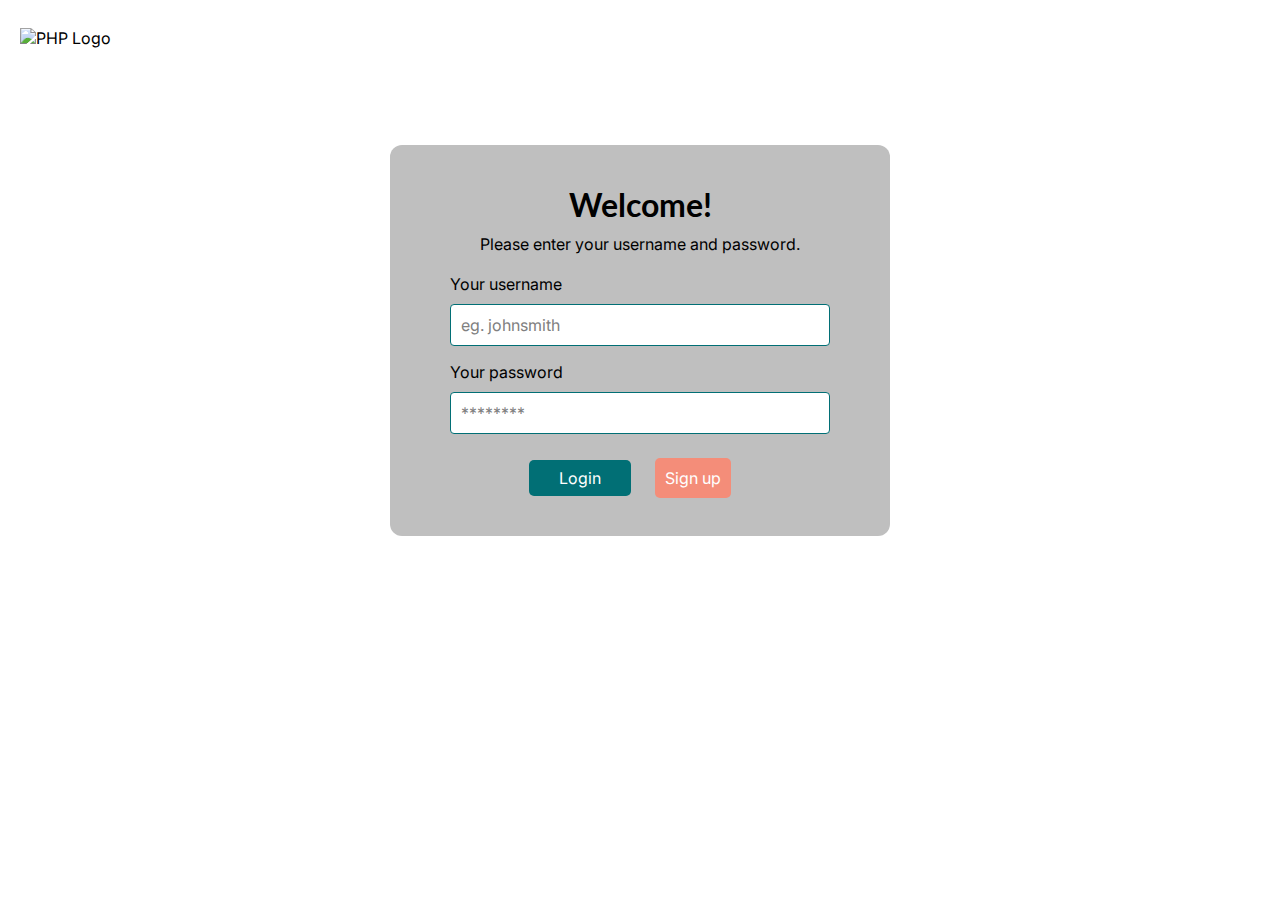
==== login.html @ 60855f42 "Update index.css, style.css, and 7 more files" ====
<!DOCTYPE html>
<html lang="en">
<head>
    <meta charset="UTF-8">
    <meta http-equiv="X-UA-Compatible" content="IE=edge">
    <meta name="viewport" content="width=device-width, initial-scale=1.0">
    <title>Home Page</title>
    <link rel="stylesheet" href="css/reset.css">
    <link rel="stylesheet" href="css/style.css">
    <link rel="stylesheet" href="css/login.css">
    <script src="https://code.jquery.com/jquery-latest.min.js"></script>
    <script src="js/javascript.js"></script>
</head>
<body>
    <!--Header (Login page)-->
    <header class="login-header">
        <div class="header-left">
            <a href="index.html"><img class="header-logo" src="images/current logo.png" alt="PHP Logo"></a>
        </div>
    </header>
    <!--Body content-->
    <main>
        <div class="login-container">
            <div class="login">
                <div class="welcome-text">
                    <h2>Welcome!</h2>
                    <p>Please enter your username and password.</p>
                </div>
                <form id="form_login" action="index.html" method="POST">
                    <div id="form_login_feedback">
                        <label class="text-label" for="username">Your username</label><br>
                        <input class="text-input" id="username" name="username" type="text" placeholder="eg. johnsmith">
                        <label class="text-label" for="password">Your password</label><br>
                        <input class="text-input" id="password" name="password" type="password" placeholder="********">
                        <div class="button-holder">
                            <input id="button-teal" type="submit" value="Login">
                            <input id="button-coral" type="submit" value="Sign up">
                        </div>
                    </div>
                </form>
            </div>  
        </div>
    </main>

        <!--Footer (no footer)-->
    </body>
    </html>
---- css/style.css ----
/* GLOBAL STYLESHEET */

/* Fonts */
@import url("https://fonts.googleapis.com/css2?family=Inter:wght@200;300;400;500;600;700&display=swap");
@import url("https://fonts.googleapis.com/css2?family=Lato:ital,wght@0,400,700;1,700&display=swap");

/*
font-family: 'Lato', sans-serif;
font-weight: 700;   
*/

/* Global Colors */
:root {
    --teal-main: #016f75; /* var(--teal-main); */
    --teal-light: #02a8b1; /* var(--teal-light); */
    --coral-main: #f48d79; /* var(--coral-main); */
    --coral-light: #f7afa1; /* var(--coral-light); */
    --black: #000000; /* var(--black); */
    --gray: #808080; /* var(--gray); */
    --light-gray: #bfbfbf; /* var(--light-gray); */
    --white: #ffffff; /* var(--white); */
    --red: #ff0228; /* var(--red); */
}

/* Buttons */
.button-container {
    display: flex;
    text-align: center;
    justify-content: space-evenly;
}
#button-teal {
    background-color: var(--teal-main);
    color: var(--white);
    padding: 10px;
    border-radius: 5px;
    margin: 10px 0px;
    padding: 8px 30px;
}
#button-teal:hover {
    background-color: var(--teal-light);
}
#button-coral:hover {
    background-color: var(--coral-light);
}
#button-coral {
    background-color: var(--coral-main);
    color: var(--white);
    padding: 10px;
    border-radius: 5px;
    margin: 8px 20px;
}
#button-gray:hover {
    background-color: #d8d8d8;
}
#button-gray {
    background-color: var(--light-gray);
    color: var(--black);
    padding: 10px;
    border-radius: 5px;
    margin: 8px 20px;
}

/* Tags */
.tag-container {
    display: flex;
    flex-wrap: wrap;
    gap: 5px;
}
.teal-tag {
    background-color: var(--teal-main);
    color: var(--white);
    padding: 4px 8px;
    border-radius: 12px;
    font-size: 14px;
}
.coral-tag {
    background-color: var(--coral-main);
    color: var(--white);
    padding: 4px 8px;
    border-radius: 12px;
    font-size: 14px;
}
.gray-tag {
    background-color: var(--light-gray);
    color: var(--black);
    padding: 4px 8px;
    border-radius: 12px;
    font-size: 14px;
}

/* Body styles */
body {
    font-family: "Inter", sans-serif;
}
main {
    margin: 0px 100px;
}
@media (max-width: 700px) {
    main {
        margin: 0px 10px;
    }
}

/* Form styling */
input[type="text"],
input[type="password"],
textarea {
    width: 100%;
    font-size: 16px;
    padding: 10px;
    margin: 10px 0px 16px 0px;
    border-radius: 4px;
    border: 1px solid var(--teal-main);
    color: var(--black);
    background-color: var(--white);
}
input[type="text"]::placeholder,
input[type="password"]::placeholder,
textarea::placeholder {
    color: var(--gray);
}

select {
    width: 100%;
    font-size: 16px;
    padding: 10px;
    margin: 10px 0px;
    border-radius: 4px;
    border: 1px solid var(--black);
    color: var(--black);
    background-color: var(--white);
}

/* Navbar */
header {
    height: 75px;
    display: flex;
    flex-wrap: nowrap;
    align-items: center;
    padding: 20px;
    justify-content: space-between;
    border-bottom: 1.5px solid var(--black);
}
.header-left {
    display: flex;
    align-items: center;
    flex-wrap: nowrap;
}
.header-right {
    display: flex;
    align-items: center;
    flex-wrap: nowrap;
}
.header-logo {
    height: 40px;
}
nav {
    margin: 0px 40px;
}
nav a {
    padding: 0px 10px;
    color: var(--gray);
}
nav a:hover {
    text-decoration: underline;
    color: var(--black);
}
.bell {
    height: 24px;
    padding: 0px 20px;
}
.avatar {
    height: 40px;
}

/* Hero image */
#page-intro {
    position: relative;
    color: var(--white);
    text-align: center;
}
#page-hero-image {
    height: 275px;
    width: 100%;
    object-fit: cover;
}
#page-hero-text-container {
    width: 100%;
    position: absolute;
    top: 50%;
    left: 50%;
    transform: translate(-50%, -50%);
}
#page-hero-text {
    font-family: "Lato", sans-serif;
    font-weight: 700;
    font-size: 48px;
    padding: 10px;
}
#page-hero-subtext {
    font-size: 20px;
    padding: 10px;
}
form .page-nosubmit {
    border: none;
    padding: 0;
    z-index: 500;
}
input .page-nosubmit {
    text-align: left;
    margin: 12px;
    font-size: 16px;
    border-radius: 6px;
    color: var(--black);
    width: 400px;
    box-shadow: 0px 4px 4px rgba(0, 0, 0, 0.25);

    padding: 9px 4px 9px 40px;
    background: transparent
        url("data:image/svg+xml,%3Csvg xmlns='http://www.w3.org/2000/svg' width='16' height='16' class='bi bi-search' viewBox='0 0 16 16'%3E%3Cpath d='M11.742 10.344a6.5 6.5 0 1 0-1.397 1.398h-.001c.03.04.062.078.098.115l3.85 3.85a1 1 0 0 0 1.415-1.414l-3.85-3.85a1.007 1.007 0 0 0-.115-.1zM12 6.5a5.5 5.5 0 1 1-11 0 5.5 5.5 0 0 1 11 0z'%3E%3C/path%3E%3C/svg%3E")
        no-repeat 13px center;
    background-color: var(--white);
}
@media (max-width: 700px) {
    input .page-nosubmit {
        width: 400px;
    }
}
input .page-nosubmit::placeholder {
    text-align: left;
    color: var(--gray);
}

/* Text headers */
.header {
    grid-area: question-text;
    font-size: 36px;
    font-family: "Lato", sans-serif;
    font-weight: 700;
}
.line {
    border-bottom: 4px solid var(--coral-main);
    border-radius: 1.5px;
    margin-top: 12px;
    width: 100px;
}
.header-text {
    grid-area: answer-text;
    line-height: 24px;
}
.header-text p {
    padding: 10px 0px;
}

/* Blue module */
.blue-module {
    margin: 60px 0px 0px 0px;
    background-color: var(--teal-main);
    width: 100%;
    padding: 50px 0px;
}
.blue-module .header,
.blue-module p {
    color: var(--white);
    padding: 0px 100px;
}
.blue-module p {
    padding: 16px 100px 32px;
}

/* Footer */
.footer-links {
    padding: 30px 100px;
    display: flex;
    justify-content: space-between;
    align-items: first baseline;
    background: var(--coral-main);
    color: var(--black);
    width: 100%;
}
span {
    font-weight: 500;
}
.column {
    display: flex;
    flex-direction: column;
}
.column p {
    line-height: 24px;
    font-weight: 300;
}
.social-media {
    height: 65px;
    display: flex;
    justify-content: center;
    align-items: center;
}
.social-media img {
    height: 35px;
}
---- css/login.css ----
/* LOGIN PAGE specific stuff */

.login-header {
    border: transparent;
}
.login-container {
    margin-top: 70px;
    display: flex;
    align-items: center;
    justify-content: center;
}
.login {
    border-radius: 12px;
    width: 500px;
    background-color: var(--light-gray);
    display: flex;
    flex-direction: column;
    padding: 30px 60px;
}
.welcome-text {
    text-align: center;
    padding-bottom: 20px;
}
.welcome-text h2 {
    font-family: "Lato", sans-serif;
    font-size: 32px;
    font-weight: 700;
    padding: 10px;
}
.button-holder {
    text-align: center;
}
input[type="submit"] {
    color: var(--white);
    background-color: var(--teal-main);
    border-radius: 6px;
    text-align: center;
    margin: 20px 20px 20px 10px;
    padding: 10px;
}
input[type="submit"]:hover {
    background-color: var(--teal-light);
}
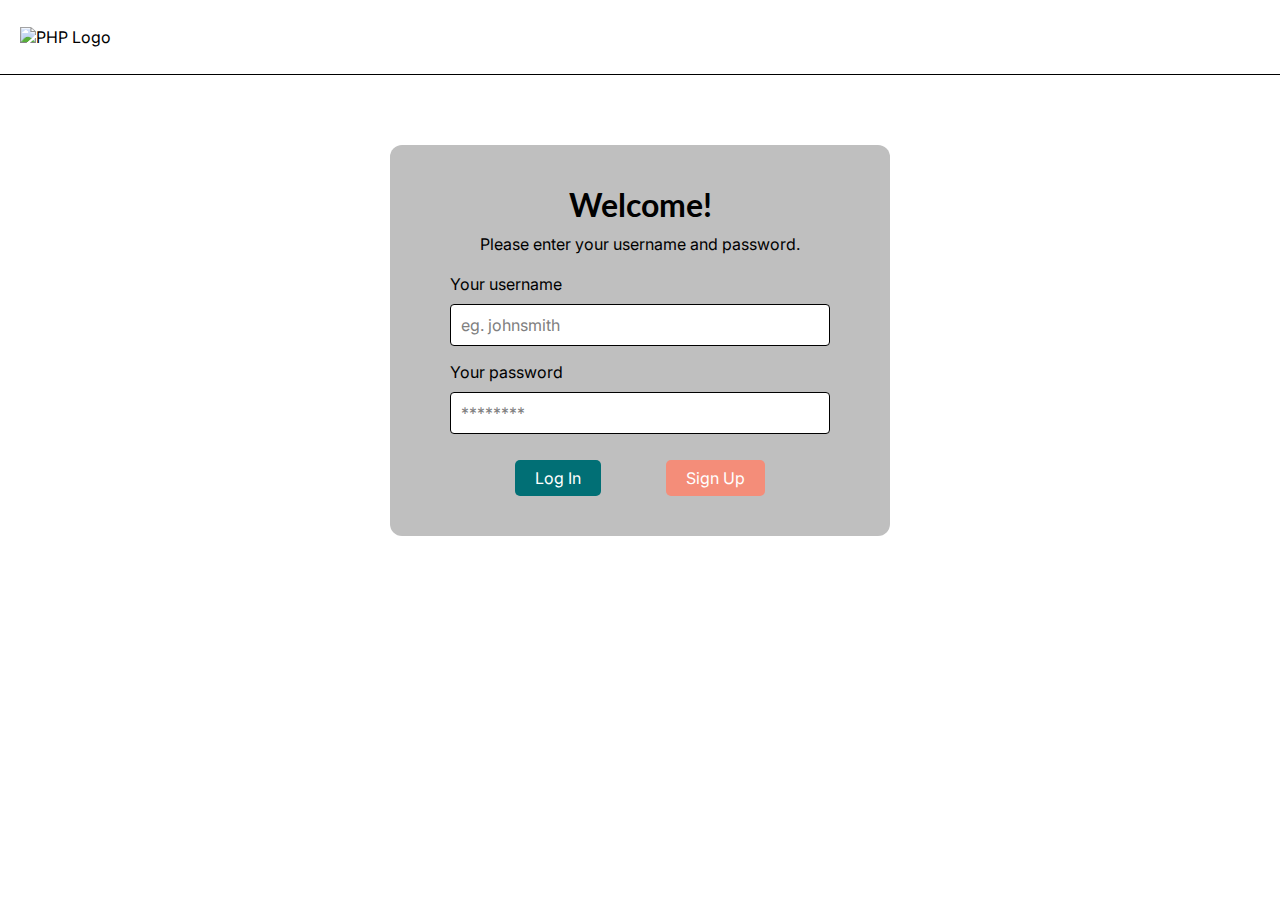
==== commit 67168753: "Large refactor" ====
--- a/login.html
+++ b/login.html
@@ -13,35 +13,32 @@
 </head>
 <body>
     <!--Header (Login page)-->
-    <header class="login-header">
-        <div class="header-left">
-            <a href="index.html"><img class="header-logo" src="images/current logo.png" alt="PHP Logo"></a>
+    <header>
+        <div class="left_header">
+            <a href="index.html"><img class="logo_header" src="images/current logo.png" alt="PHP Logo"></a>
         </div>
     </header>
     <!--Body content-->
     <main>
-        <div class="login-container">
-            <div class="login">
-                <div class="welcome-text">
-                    <h2>Welcome!</h2>
+        <div id="login_container">
+            <div id="login">
+                <div id="login_header">
+                    <h1>Welcome!</h1>
                     <p>Please enter your username and password.</p>
                 </div>
-                <form id="form_login" action="index.html" method="POST">
-                    <div id="form_login_feedback">
-                        <label class="text-label" for="username">Your username</label><br>
-                        <input class="text-input" id="username" name="username" type="text" placeholder="eg. johnsmith">
-                        <label class="text-label" for="password">Your password</label><br>
-                        <input class="text-input" id="password" name="password" type="password" placeholder="********">
-                        <div class="button-holder">
-                            <input id="button-teal" type="submit" value="Login">
-                            <input id="button-coral" type="submit" value="Sign up">
-                        </div>
+                <form>
+                    <label class="text-label" for="username">Your username</label><br>
+                    <input class="text-input" id="username" name="username" type="text" placeholder="eg. johnsmith">
+                    <label class="text-label" for="password">Your password</label><br>
+                    <input class="text-input" id="password" name="password" type="password" placeholder="********">
+                    <div class="button_container">
+                        <a href="index.html"><input class="teal_button" type="submit" value="Log In"></a>
+                        <a href="index.html"><input class="coral_button" type="submit" value="Sign Up"></a>
                     </div>
                 </form>
             </div>  
         </div>
     </main>
-
-        <!--Footer (no footer)-->
+    <!--Footer (no footer)-->
     </body>
     </html>--- a/css/style.css
+++ b/css/style.css
@@ -23,69 +23,74 @@
 }
 
 /* Buttons */
-.button-container {
+.button_container {
     display: flex;
     text-align: center;
     justify-content: space-evenly;
 }
-#button-teal {
+.teal_button {
     background-color: var(--teal-main);
     color: var(--white);
-    padding: 10px;
     border-radius: 5px;
     margin: 10px 0px;
-    padding: 8px 30px;
-}
-#button-teal:hover {
+    padding: 8px 20px;
+}
+.teal_button:hover {
     background-color: var(--teal-light);
 }
-#button-coral:hover {
+.coral_button {
+    background-color: var(--coral-main);
+    color: var(--white);
+    border-radius: 5px;
+    margin: 10px 0px;
+    padding: 8px 20px;
+}
+.coral_button:hover {
     background-color: var(--coral-light);
 }
-#button-coral {
-    background-color: var(--coral-main);
-    color: var(--white);
-    padding: 10px;
+.gray_button {
+    background-color: var(--light-gray);
+    color: var(--black);
     border-radius: 5px;
-    margin: 8px 20px;
-}
-#button-gray:hover {
-    background-color: #d8d8d8;
-}
-#button-gray {
-    background-color: var(--light-gray);
-    color: var(--black);
-    padding: 10px;
-    border-radius: 5px;
-    margin: 8px 20px;
+    margin: 10px 0px;
+    padding: 8px 20px;
+}
+.gray_button:hover {
+    background-color: var(--gray);
 }
 
 /* Tags */
-.tag-container {
+.tag_container {
     display: flex;
     flex-wrap: wrap;
     gap: 5px;
 }
-.teal-tag {
+.teal_tag {
     background-color: var(--teal-main);
     color: var(--white);
     padding: 4px 8px;
     border-radius: 12px;
     font-size: 14px;
 }
-.coral-tag {
+.coral_tag {
     background-color: var(--coral-main);
     color: var(--white);
     padding: 4px 8px;
     border-radius: 12px;
     font-size: 14px;
 }
-.gray-tag {
+.gray_tag {
     background-color: var(--light-gray);
     color: var(--black);
     padding: 4px 8px;
     border-radius: 12px;
     font-size: 14px;
+}
+
+/* Badge */
+.teal_badge {
+    height: 57px;
+    margin: 20px 0px;
 }
 
 /* Body styles */
@@ -110,7 +115,7 @@
     padding: 10px;
     margin: 10px 0px 16px 0px;
     border-radius: 4px;
-    border: 1px solid var(--teal-main);
+    border: 1px solid var(--black);
     color: var(--black);
     background-color: var(--white);
 }
@@ -119,19 +124,18 @@
 textarea::placeholder {
     color: var(--gray);
 }
-
 select {
     width: 100%;
     font-size: 16px;
     padding: 10px;
-    margin: 10px 0px;
+    margin: 10px 0px 16px 0px;
     border-radius: 4px;
     border: 1px solid var(--black);
     color: var(--black);
     background-color: var(--white);
 }
 
-/* Navbar */
+/* Header */
 header {
     height: 75px;
     display: flex;
@@ -141,17 +145,17 @@
     justify-content: space-between;
     border-bottom: 1.5px solid var(--black);
 }
-.header-left {
+.left_header {
     display: flex;
     align-items: center;
     flex-wrap: nowrap;
 }
-.header-right {
+.right_header {
     display: flex;
     align-items: center;
     flex-wrap: nowrap;
 }
-.header-logo {
+.logo_header {
     height: 40px;
 }
 nav {
@@ -165,7 +169,7 @@
     text-decoration: underline;
     color: var(--black);
 }
-.bell {
+.black_bell {
     height: 24px;
     padding: 0px 20px;
 }
@@ -174,102 +178,146 @@
 }
 
 /* Hero image */
-#page-intro {
+.hero {
     position: relative;
     color: var(--white);
     text-align: center;
 }
-#page-hero-image {
+.hero img {
     height: 275px;
     width: 100%;
     object-fit: cover;
 }
-#page-hero-text-container {
+.hero_text_container {
     width: 100%;
     position: absolute;
     top: 50%;
     left: 50%;
     transform: translate(-50%, -50%);
 }
-#page-hero-text {
+.hero_title {
     font-family: "Lato", sans-serif;
     font-weight: 700;
     font-size: 48px;
     padding: 10px;
 }
-#page-hero-subtext {
+.hero_subtitle {
     font-size: 20px;
     padding: 10px;
-}
-form .page-nosubmit {
-    border: none;
-    padding: 0;
-    z-index: 500;
-}
-input .page-nosubmit {
-    text-align: left;
-    margin: 12px;
-    font-size: 16px;
-    border-radius: 6px;
-    color: var(--black);
-    width: 400px;
-    box-shadow: 0px 4px 4px rgba(0, 0, 0, 0.25);
-
-    padding: 9px 4px 9px 40px;
-    background: transparent
-        url("data:image/svg+xml,%3Csvg xmlns='http://www.w3.org/2000/svg' width='16' height='16' class='bi bi-search' viewBox='0 0 16 16'%3E%3Cpath d='M11.742 10.344a6.5 6.5 0 1 0-1.397 1.398h-.001c.03.04.062.078.098.115l3.85 3.85a1 1 0 0 0 1.415-1.414l-3.85-3.85a1.007 1.007 0 0 0-.115-.1zM12 6.5a5.5 5.5 0 1 1-11 0 5.5 5.5 0 0 1 11 0z'%3E%3C/path%3E%3C/svg%3E")
-        no-repeat 13px center;
-    background-color: var(--white);
-}
-@media (max-width: 700px) {
-    input .page-nosubmit {
-        width: 400px;
-    }
-}
-input .page-nosubmit::placeholder {
-    text-align: left;
-    color: var(--gray);
+        align-self: center;
 }
 
 /* Text headers */
-.header {
+.title_header {
     grid-area: question-text;
     font-size: 36px;
     font-family: "Lato", sans-serif;
     font-weight: 700;
 }
-.line {
+.title_line {
     border-bottom: 4px solid var(--coral-main);
     border-radius: 1.5px;
     margin-top: 12px;
     width: 100px;
 }
-.header-text {
+.text_header {
     grid-area: answer-text;
     line-height: 24px;
 }
-.header-text p {
+.text_header p {
     padding: 10px 0px;
 }
 
+/* cards */
+.card_container {
+    display: flex;
+    justify-content: space-between;
+}
+.card {
+    border: 2px solid var(--teal-main);
+    width: 30%;
+    text-align: center;
+    margin-top: 20px;
+    padding: 24px;
+    border-radius: 12px;
+}
+.card h2 {
+    font-size: 30px;
+    font-family: 'Lato', sans-serif;
+    font-weight: 400; 
+}
+.card p {
+    margin: 20px 0px;
+}
+
 /* Blue module */
-.blue-module {
+.blue_module {
     margin: 60px 0px 0px 0px;
     background-color: var(--teal-main);
     width: 100%;
     padding: 50px 0px;
 }
-.blue-module .header,
-.blue-module p {
+.blue_module .title_header,
+.blue_module p {
     color: var(--white);
     padding: 0px 100px;
 }
-.blue-module p {
+.blue_module p {
     padding: 16px 100px 32px;
 }
 
+/* accordion */ 
+.accordion {
+    display: flex;
+    flex-wrap: wrap;
+    justify-content: space-around;
+}
+.accordion_section {
+    margin: 30px 20px 40px 20px;
+    min-width: 450px;
+}
+.accordion_subheader {
+    font-size: 24px;
+    font-family: "Lato", sans-serif;
+    font-weight: 700;
+    padding: 0px 0px 10px 0px;
+    border-bottom: 2px solid var(--teal-main);
+}
+.accordion_content p {
+    font-size: 16px;
+    padding: 20px;
+}
+summary {
+    list-style-type: none;
+    font-size: 18px;
+    font-weight: 300;
+    color: var(--black);
+    padding: 10px;
+    outline: none;
+    text-align: left;
+    cursor: pointer;
+    position: relative;
+    border-bottom: 1px solid var(--teal-main);
+}
+details[open] summary ~ * {
+    background-color: var(--light-gray);
+}
+details > summary::after {
+    position: absolute;
+    content: "<";
+    right: 20px;
+}
+details[open] > summary::after {
+    position: absolute;
+    content: "∨";
+    right: 20px;
+}
+details > summary::-webkit-details-marker {
+    display: none;
+}
+
 /* Footer */
-.footer-links {
+.footer_container {
     padding: 30px 100px;
     display: flex;
     justify-content: space-between;
@@ -281,20 +329,20 @@
 span {
     font-weight: 500;
 }
-.column {
+.footer_column {
     display: flex;
     flex-direction: column;
 }
-.column p {
+.footer_column p {
     line-height: 24px;
     font-weight: 300;
 }
-.social-media {
+.footer_social {
     height: 65px;
     display: flex;
     justify-content: center;
     align-items: center;
 }
-.social-media img {
+.footer_social img {
     height: 35px;
 }
--- a/css/login.css
+++ b/css/login.css
@@ -1,15 +1,12 @@
-/* LOGIN PAGE specific stuff */
+/* styles for login page */
 
-.login-header {
-    border: transparent;
-}
-.login-container {
+#login_container {
     margin-top: 70px;
     display: flex;
     align-items: center;
     justify-content: center;
 }
-.login {
+#login {
     border-radius: 12px;
     width: 500px;
     background-color: var(--light-gray);
@@ -17,27 +14,13 @@
     flex-direction: column;
     padding: 30px 60px;
 }
-.welcome-text {
+#login_header {
     text-align: center;
     padding-bottom: 20px;
 }
-.welcome-text h2 {
+#login_header h1 {
     font-family: "Lato", sans-serif;
     font-size: 32px;
     font-weight: 700;
     padding: 10px;
 }
-.button-holder {
-    text-align: center;
-}
-input[type="submit"] {
-    color: var(--white);
-    background-color: var(--teal-main);
-    border-radius: 6px;
-    text-align: center;
-    margin: 20px 20px 20px 10px;
-    padding: 10px;
-}
-input[type="submit"]:hover {
-    background-color: var(--teal-light);
-}
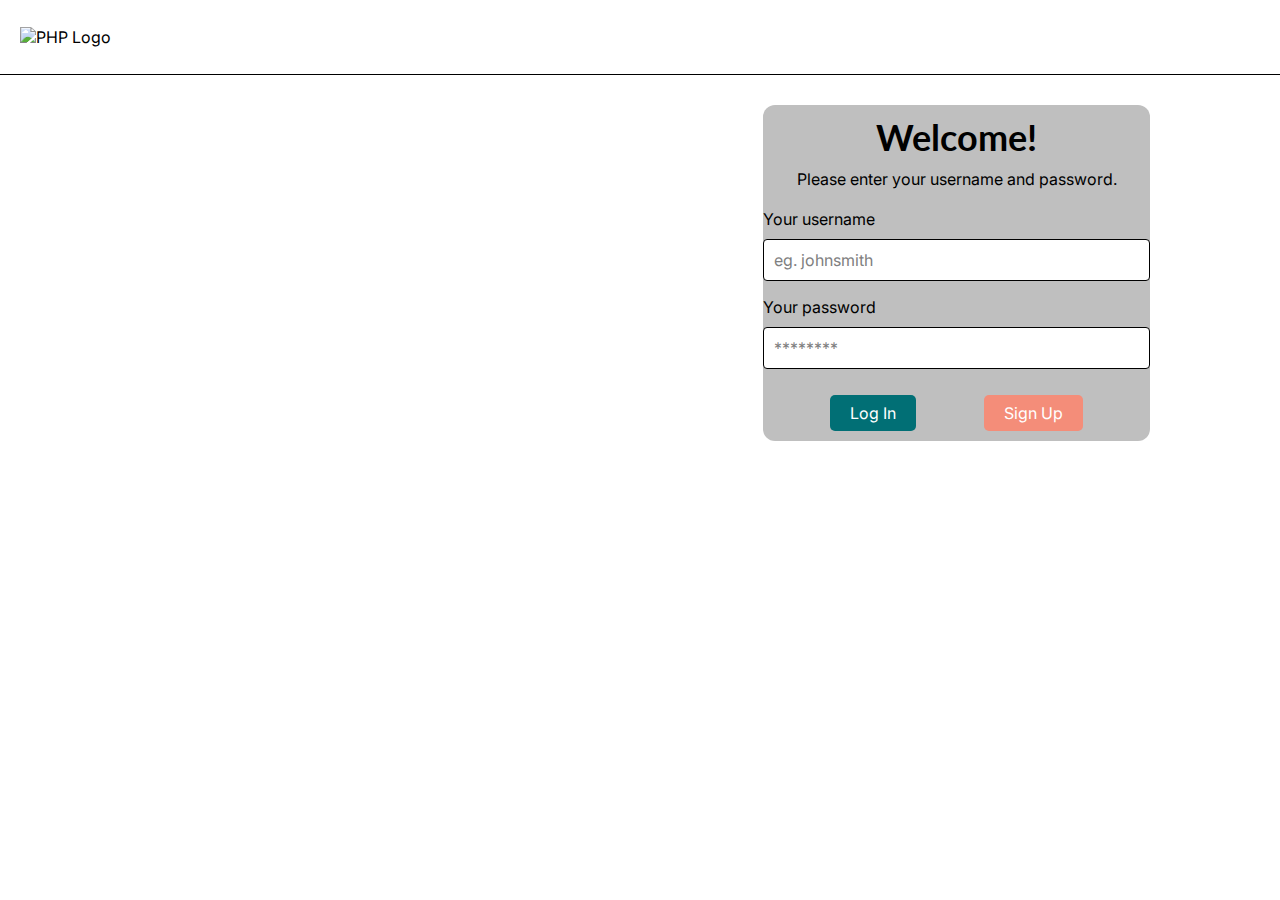
==== commit ba7de944: "changed login to modal,  moved around some styling" ====
--- a/login.html
+++ b/login.html
@@ -15,7 +15,7 @@
     <!--Header (Login page)-->
     <header>
         <div class="left_header">
-            <a href="index.html"><img class="logo_header" src="images/current logo.png" alt="PHP Logo"></a>
+            <a href="index.html"><img class="logo_header" src="images/phpLogo.png" alt="PHP Logo"></a>
         </div>
     </header>
     <!--Body content-->
@@ -40,5 +40,7 @@
         </div>
     </main>
     <!--Footer (no footer)-->
+    <!--JS for modal-->
+    <script src="js/modal.js"></script>
     </body>
-    </html>+</html>--- a/css/style.css
+++ b/css/style.css
@@ -175,6 +175,8 @@
 }
 .avatar {
     height: 40px;
+    border-radius: 50%;
+    cursor: pointer;
 }
 
 /* Hero image */
@@ -202,9 +204,11 @@
     padding: 10px;
 }
 .hero_subtitle {
+    font-family: "Lato", sans-serif;
+    font-weight: 400;
     font-size: 20px;
     padding: 10px;
-        align-self: center;
+    align-self: center;
 }
 
 /* Text headers */
@@ -279,7 +283,7 @@
 .accordion_subheader {
     font-size: 24px;
     font-family: "Lato", sans-serif;
-    font-weight: 700;
+    font-weight: 400;
     padding: 0px 0px 10px 0px;
     border-bottom: 2px solid var(--teal-main);
 }
@@ -289,8 +293,9 @@
 }
 summary {
     list-style-type: none;
-    font-size: 18px;
-    font-weight: 300;
+    font-size: 20px;
+    font-family: "Lato", sans-serif;
+    font-weight: 400;
     color: var(--black);
     padding: 10px;
     outline: none;
@@ -346,3 +351,179 @@
 .footer_social img {
     height: 35px;
 }
+
+
+/* CREATE A POST MODAL */ 
+.modal {
+    display: none; 
+    position: fixed; 
+    z-index: 1000; 
+    left: 0;
+    top: 0;
+    width: 100%;
+    height: 100%; 
+    overflow: auto; 
+    background-color: var(--black);
+    background-color: rgba(0,0,0,0.4); /* Black w/ opacity */
+}
+.modal-content {
+    background-color: var(--white);
+    margin: 30px auto; /* 15% from the top and centered */
+    padding: 30px;
+    width: 900px; 
+    border-radius: 16px;
+    -webkit-animation-name: animatetop;
+    -webkit-animation-duration: 0.4s;
+    animation-name: animatetop;
+    animation-duration: 0.4s
+}
+/* animation for modals */ 
+@-webkit-keyframes animatetop {
+  from {top:-300px; opacity:0} 
+  to {top:0; opacity:1}
+}
+@keyframes animatetop {
+  from {top:-300px; opacity:0}
+  to {top:0; opacity:1}
+}
+.close_modal_img {
+    width: 20px;
+    float: right;
+}
+.close_modal:hover,
+.close_modal:focus {
+    text-decoration: none;
+    cursor: pointer;
+}
+/* styles for post modal */
+#center {
+    display: flex;
+    justify-content: center;
+}
+#post_container {
+    display: grid;
+    grid-template-columns: 0.75fr 1.25fr;
+    grid-template-rows: 1fr 1.7fr 0.3fr;
+    grid-auto-columns: 1fr;
+    grid-auto-rows: 1fr;
+    gap: 20px 20px;
+    grid-auto-flow: row;
+    grid-template-areas:
+        "left right"
+        "left right"
+        "bottom bottom";
+    justify-items: center;
+    margin-top: 20px;
+    max-width: 886px;
+}
+#left {
+    grid-area: left;
+    max-width: 450px;
+    display: flex;
+    flex-direction: column;
+    align-items: center;
+}
+#left img {
+    max-width: 300px;
+}
+#post_buttons {
+    display: flex;
+    justify-content: flex-start;
+    align-items: center;
+    gap: 0px 10px;
+}
+#right {
+    grid-area: right;
+    min-width: 400px;
+    float: left;
+}
+#bottom {
+    grid-area: bottom;
+    display: flex;
+    justify-content: center;
+    align-items: center;
+}
+#bottom p {
+    color: var(--black);
+    padding: 0px 30px;
+}
+#bottom p:hover {
+    text-decoration: underline;
+}
+#post_buttons select {
+    width: 150px;
+}
+/* post-specific styling */ 
+#right textarea {
+    height: 200px;
+}
+
+
+/* LOGIN MODAL */ 
+.login_modal {
+    display: none; 
+    position: fixed; 
+    z-index: 1000; 
+    left: 0;
+    top: 0;
+    width: 100%;
+    height: 100%; 
+    background-color: var(--black);
+    background-color: rgba(0,0,0,0.4); /* Black w/ opacity */
+}
+.login_modal_content {
+    background-color: var(--light-gray);
+    margin: 30px auto; /* 15% from the top and centered */
+    padding: 10px 30px;
+    width: 450px;
+    border-radius: 16px;
+    -webkit-animation-name: animatetop;
+    -webkit-animation-duration: 0.4s;
+    animation-name: animatetop;
+    animation-duration: 0.4s;
+
+}
+/* animation for modals */ 
+@-webkit-keyframes animatetop {
+  from {top:-300px; opacity:0} 
+  to {top:0; opacity:1}
+}
+@keyframes animatetop {
+  from {top:-300px; opacity:0}
+  to {top:0; opacity:1}
+}
+.login_close_modal_img {
+    width: 20px;
+}
+.login_close_modal:hover,
+.login_close_modal:focus {
+    text-decoration: none;
+    cursor: pointer;
+}
+/* modal styles */ 
+#login_container {
+    display: flex;
+    flex-direction: column;
+    align-items: flex-end;
+    margin: 30px;
+}
+#login {
+    border-radius: 12px;
+    background-color: var(--light-gray);
+    display: flex;
+    flex-direction: column;
+}
+#login_header {
+    text-align: center;
+    padding-bottom: 20px;
+}
+#login_header h1 {
+    font-family: "Lato", sans-serif;
+    font-size: 36px;
+    font-weight: 700;
+    padding: 10px;
+}
+
+#red {
+    color: var(--red);
+}